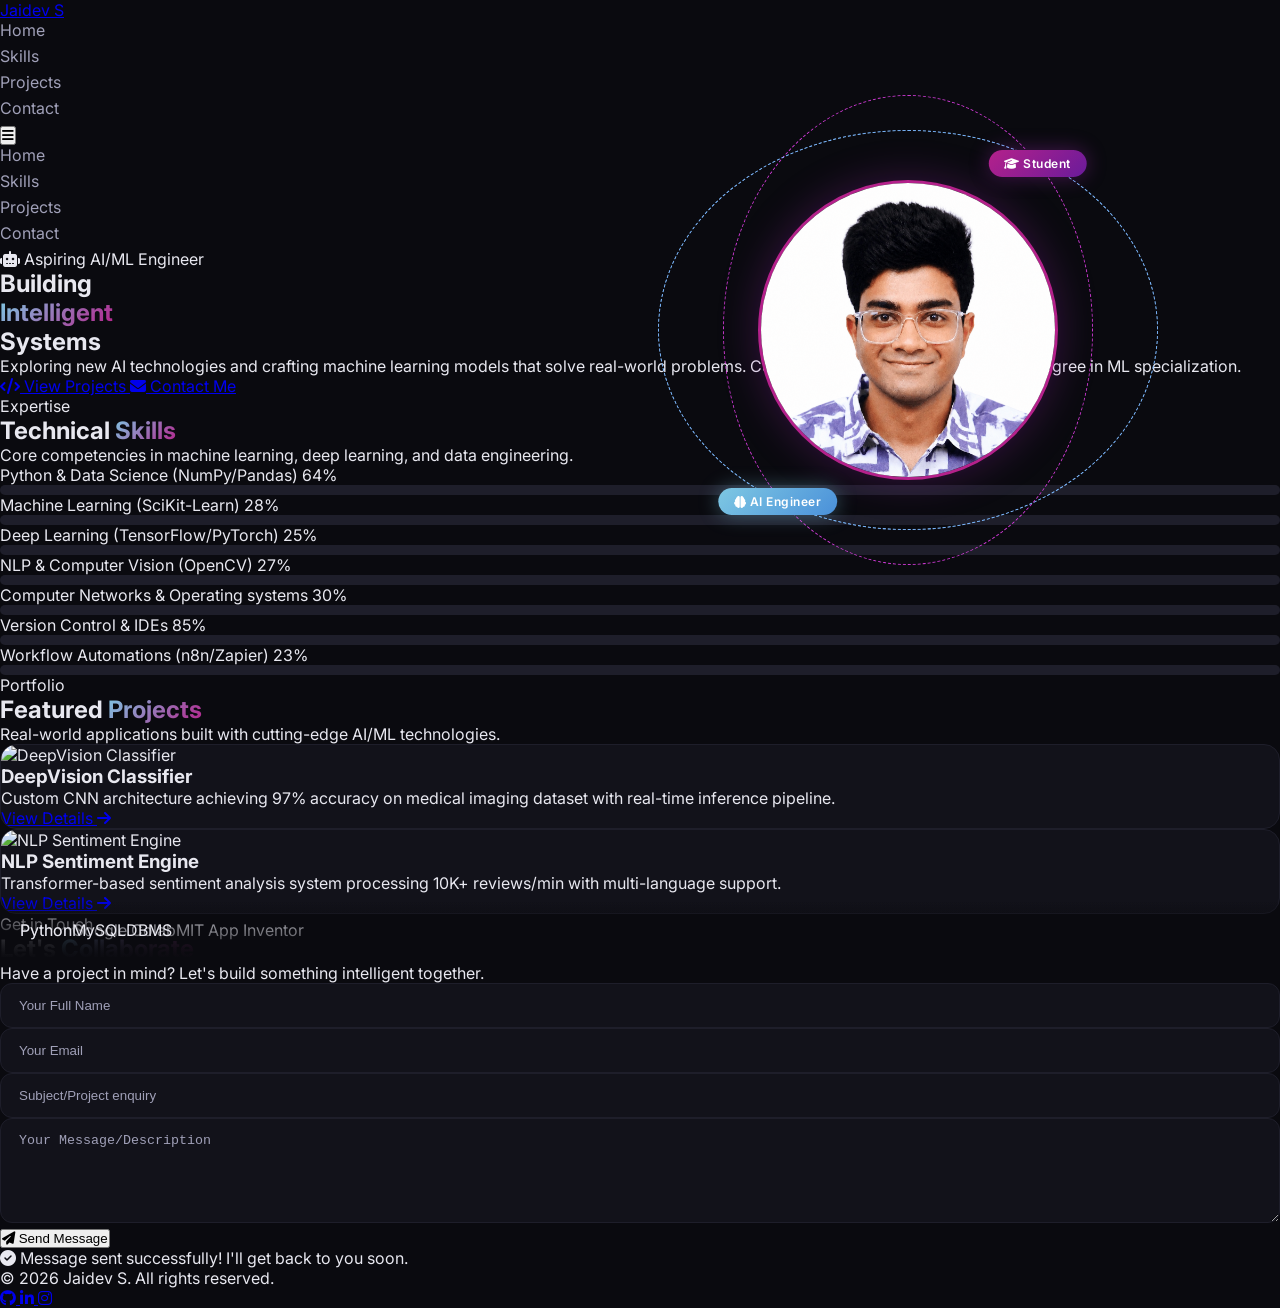
==== Portfolio/portfolio.html @ 852f42c3 "fix : projects added and alignment fixed" ====
<!DOCTYPE html>
<html lang="en">

<head>
    <base target="_self">
    <meta charset="UTF-8">
    <meta name="viewport" content="width=device-width, initial-scale=1.0">
    <title>Jaidev ~ S</title>
    <meta name="description"
        content="Professional portfolio of an AI/ML Engineer specializing in machine learning, deep learning, and data science.">
    <script src="https://cdn.tailwindcss.com"></script>
    <link href="https://fonts.googleapis.com/css2?family=Inter:wght@300;400;500;600;700;800;900&display=swap"
        rel="stylesheet">
    <link rel="stylesheet" href="https://cdnjs.cloudflare.com/ajax/libs/font-awesome/6.5.1/css/all.min.css">
    <link rel="stylesheet" href="portfolio.css">
</head>

<body>

    <!-- Sticky Navigation -->
    <header class="fixed top-0 left-0 right-0 z-50 bg-[#0a0a0f]/80 backdrop-blur-xl border-b border-[#1e1e2a]/50">
        <nav class="max-w-7xl mx-auto px-6 py-4 flex items-center justify-between">
            <a href="#" class="text-2xl font-bold tracking-tight">
                <span class="text-[#7ec8e3]">Jaidev</span>
                <span class="text-[#b39ddb]">S</span>
            </a>
            <ul id="nav-list" class="nav-bar hidden md:flex items-center gap-8"></ul>
            <button id="mobile-menu-btn" class="md:hidden text-2xl text-white hover:text-[#b39ddb] transition-colors"
                aria-label="Toggle menu">
                <i class="fas fa-bars"></i>
            </button>
        </nav>
        <!-- Mobile menu -->
        <div id="mobile-menu" class="hidden md:hidden bg-[#12121a] border-t border-[#1e1e2a] px-6 py-4">
            <ul id="mobile-nav-list" class="flex flex-col gap-4"></ul>
        </div>
    </header>

    <main>
        <!-- Hero Section -->
        <section id="home" class="min-h-screen relative flex items-center pt-24 pb-16 px-6 overflow-hidden">
            <div class="max-w-7xl mx-auto w-full flex flex-col lg:flex-row items-center gap-12">
                <div class="flex-1 z-10">
                    <div
                        class="inline-block px-4 py-2 rounded-full bg-[#1e1e2a] border border-[#7ec8e3]/20 text-[#7ec8e3] text-sm font-medium mb-6">
                        <i class="fas fa-robot mr-2"></i> Aspiring AI/ML Engineer
                    </div>
                    <h1 class="text-5xl md:text-7xl lg:text-8xl font-black leading-tight mb-6">
                        <span class="text-white">Building</span><br>
                        <span class="text-gradient">Intelligent</span><br>
                        <span class="text-white">Systems</span>
                    </h1>
                    <p class="text-lg md:text-xl text-[#a0a0b8] max-w-xl mb-8 leading-relaxed">
                        Exploring new AI technologies and crafting machine learning models that solve real-world problems.
                        Currently pursuing my undergraduate degree in ML specialization.
                    </p>
                    <div class="flex flex-wrap gap-4">
                        <a href="#projects"
                            class="px-8 py-4 bg-gradient-to-r from-[#9c27b0] to-[#7ec8e3] text-white font-semibold rounded-full transition-all duration-300 ease-out hover:scale-105 hover:shadow-2xl hover:shadow-[#9c27b0]/60 hover:-translate-y-1">
                            <i class="fas fa-code mr-2"></i> View Projects
                        </a>
                        <a href="#contact"
                            class="px-8 py-4 border border-[#1e1e2a] text-[#a0a0b8] font-semibold rounded-full transition-all duration-300 ease-out hover:border-[#b39ddb] hover:text-white hover:scale-105 hover:shadow-2xl hover:shadow-[#7ec8e3]/40 hover:-translate-y-1">
                            <i class="fas fa-envelope mr-2"></i> Contact Me
                        </a>
                    </div>
                </div>

                <!-- Profile Circle with animated orbits -->
                <div class="profile-container flex-shrink-0">
                    <div class="orbit-ring orbit-ring-3"></div>
                    <div class="orbit-ring orbit-ring-2"></div>
                    <div class="orbit-ring"></div>
                    <div class="orbit-badge orbit-badge-1"><i class="fas fa-graduation-cap mr-1"></i> Student</div>
                    <div class="orbit-badge orbit-badge-2"><i class="fas fa-brain mr-1"></i> AI Engineer</div>
                    <div class="profile-circle">
                        <img src="prof-img.png" alt="Profile photo of AI/ML Engineer"
                            loading="lazy">
                    </div>
                </div>
            </div>
            <!-- Background decoration -->
            <div class="absolute top-1/4 right-0 w-96 h-96 bg-[#9c27b0]/5 rounded-full blur-3xl"></div>
            <div class="absolute bottom-1/4 left-0 w-64 h-64 bg-[#7ec8e3]/5 rounded-full blur-3xl"></div>
        </section>

        <!-- Skills Section -->
        <section id="skills" class="py-24 px-6 bg-[#0d0d16]">
            <div class="max-w-7xl mx-auto">
                <div class="text-center mb-16">
                    <span class="text-[#b39ddb] text-sm font-semibold tracking-widest uppercase">Expertise</span>
                    <h2 class="text-4xl md:text-5xl font-bold mt-3">Technical <span class="text-gradient">Skills</span>
                    </h2>
                    <p class="text-[#a0a0b8] mt-4 max-w-lg mx-auto">Core competencies in machine learning, deep
                        learning, and data engineering.</p>
                </div>
                <div id="skills-grid" class="grid grid-cols-1 md:grid-cols-2 gap-8 max-w-4xl mx-auto"></div>
            </div>
        </section>

        <!-- Projects Section -->
        <section id="projects" class="py-24 px-6">
            <div class="max-w-7xl mx-auto">
                <div class="text-center mb-16">
                    <span class="text-[#f4a261] text-sm font-semibold tracking-widest uppercase">Portfolio</span>
                    <h2 class="text-4xl md:text-5xl font-bold mt-3">Featured <span class="text-gradient">Projects</span>
                    </h2>
                    <p class="text-[#a0a0b8] mt-4 max-w-lg mx-auto">Real-world applications built with cutting-edge
                        AI/ML technologies.</p>
                </div>
                <div id="projects-grid" class="flex flex-wrap justify-center gap-10"></div>
            </div>
        </section>

        <!-- Contact Section -->
        <section id="contact" class="py-24 px-6 bg-[#0d0d16]">
            <div class="max-w-4xl mx-auto">
                <div class="text-center mb-16">
                    <span class="text-[#7ec8e3] text-sm font-semibold tracking-widest uppercase">Get in Touch</span>
                    <h2 class="text-4xl md:text-5xl font-bold mt-3">Let's <span class="text-gradient">Collaborate</span>
                    </h2>
                    <p class="text-[#a0a0b8] mt-4 max-w-lg mx-auto">Have a project in mind? Let's build something
                        intelligent together.</p>
                </div>
                <form id="contact-form" class="space-y-6">
                    <div class="grid grid-cols-1 md:grid-cols-2 gap-6">
                        <input type="text" name="name" placeholder="Your Full Name" required class="form-input"
                            aria-label="Your Name">
                        <input type="email" name="email" placeholder="Your Email" required class="form-input"
                            aria-label="Your Email">
                    </div>
                    <input type="text" name="subject" placeholder="Subject/Project enquiry" class="form-input" aria-label="Subject">
                    <textarea name="message" rows="5" placeholder="Your Message/Description" required class="form-input resize-none"
                        aria-label="Your Message"></textarea>
                    <button type="submit"
                        class="w-full px-8 py-4 bg-gradient-to-r from-[#9c27b0] to-[#7ec8e3] text-white font-semibold rounded-full transition-all duration-300 ease-out hover:scale-105 hover:shadow-2xl hover:shadow-[#9c27b0]/60 hover:-translate-y-1">
                        <i class="fas fa-paper-plane"></i> Send Message
                    </button>
                </form>
                <div id="form-success"
                    class="hidden mt-6 p-4 bg-[#1e1e2a] border border-[#7ec8e3]/30 rounded-xl text-center text-[#7ec8e3]">
                    <i class="fas fa-check-circle mr-2"></i> Message sent successfully! I'll get back to you soon.
                </div>
            </div>
        </section>
    </main>

    <!-- Footer -->
    <footer class="py-12 px-6 border-t border-[#1e1e2a]">
        <div class="max-w-7xl mx-auto flex flex-col md:flex-row items-center justify-between gap-6">
            <div class="text-[#a0a0b8] text-sm">
                &copy; 2026 Jaidev S. All rights reserved.
            </div>
            <div id="footer-social" class="flex gap-6"></div>
        </div>
    </footer>

    <script src="portfolio.js"></script>
</body>

</html>
---- Portfolio/portfolio.css ----
:root {
        --accent-blue: #7ec8e3;
        --accent-orange: #f4a261;
        --accent-lavender: #b39ddb;
        --accent-purple: #b4218b;
        --dark-bg: #0a0a0f;
        --dark-card: #12121a;
        --dark-border: #1e1e2a;
        --text-primary: #e8e8f0;
        --text-secondary: #a0a0b8;
    }

    * {
        margin: 0;
        padding: 0;
        box-sizing: border-box;
    }

    body {
        font-family: 'Inter', sans-serif;
        background: var(--dark-bg);
        color: var(--text-primary);
        overflow-x: hidden;
    }

    ::-webkit-scrollbar {
        width: 8px;
    }

    ::-webkit-scrollbar-track {
        background: var(--dark-bg);
    }

    ::-webkit-scrollbar-thumb {
        background: var(--dark-border);
        border-radius: 4px;
    }

    ::-webkit-scrollbar-thumb:hover {
        background: var(--accent-purple);
    }

    /* Profile circle container */
    .profile-container {
        position: absolute;
        top: 80px;
        right: 8%;
        width: 320px;
        height: 320px;
        z-index: 10;
    }

    .profile-circle {
        width: 300px;
        height: 300px;
        border-radius: 50%;
        overflow: hidden;
        border: 3px solid var(--accent-purple);
        box-shadow: 0 0 40px rgba(156, 39, 176, 0.3);
        position: absolute;
        top: 250px;
        left: 50px;
        transform: translate(-50%, -50%);
        z-index: 2;
    }

    .profile-circle img {
        width: 100%;
        height: 100%;
        object-fit: cover;
        object-position: center top;
    }

    .orbit-ring {
        position: absolute;
        top: 250px;
        left: 50px;
        transform: translate(-50%, -50%);
        width: 500px;
        height: 400px;
        border-radius: 50%;
        border: 1.5px dashed rgba(125, 186, 255, 0.8);
        animation: spin 20s linear infinite;
        z-index: 1;
    }

    .orbit-ring-2 {
        width: 370px;
        height: 470px;
        border-color: rgba(249, 68, 255, 0.8);
        animation-duration: 25s;
        animation-direction: reverse;
    }

    /*.orbit-ring-3 {
            width: 400px;
            height: 300px;
            border-color: rgba(255, 200, 0, 0.7);
            animation-duration: 30s;
        }*/

    @keyframes spin {
        0% {
            transform: translate(-50%, -50%) rotate(0deg);
        }

        100% {
            transform: translate(-50%, -50%) rotate(360deg);
        }
    }

    .orbit-badge {
        position: absolute;
        padding: 6px 16px;
        border-radius: 20px;
        font-size: 12px;
        font-weight: 600;
        letter-spacing: 0.5px;
        white-space: nowrap;
        z-index: 3;
        animation: pulse-glow 3s ease-in-out infinite;
    }

    .orbit-badge-1 {
        top: 70px;
        left: 180px;
        transform: translateX(-50%);
        background: linear-gradient(135deg, var(--accent-purple), #6a1b9a);
        color: #fff;
        box-shadow: 0 0 20px rgba(156, 39, 176, 0.4);
    }

    .orbit-badge-2 {
        bottom: -115px;
        left: -80px;
        transform: translateX(-50%);
        background: linear-gradient(135deg, var(--accent-blue), #4a90d9);
        color: #fff;
        box-shadow: 0 0 20px rgba(126, 200, 227, 0.4);
    }

    @keyframes pulse-glow {

        0%,
        100% {
            opacity: 1;
            transform: translateX(-50%) scale(1);
        }

        50% {
            opacity: 0.85;
            transform: translateX(-50%) scale(1.05);
        }
    }

    /* Progress bars */
    .progress-bar-bg {
        background: var(--dark-border);
        border-radius: 10px;
        height: 10px;
        overflow: hidden;
    }

    .progress-bar-fill {
        height: 100%;
        border-radius: 10px;
        transition: width 1.5s ease;
        width: 0;
    }

    /* Project cards */
    .project-card {
        background: var(--dark-card);
        border: 1px solid var(--dark-border);
        border-radius: 16px;
        overflow: hidden;
        transition: all 0.4s cubic-bezier(0.25, 0.46, 0.45, 0.94);
        cursor: pointer;
    }

    .project-card:hover {
        transform: translateY(-8px);
        border-color: var(--accent-purple);
        box-shadow: 0 20px 60px rgba(156, 39, 176, 0.15);
    }

    .project-card img {
        transition: transform 0.6s ease;
    }

    .project-card:hover img {
        transform: scale(1.05);
    }

    .project-overlay {
        position: absolute;
        bottom: 0;
        left: 0;
        right: 0;
        background: linear-gradient(transparent, rgba(10, 10, 15, 0.95));
        padding: 20px;
        transform: translateY(100%);
        transition: transform 0.4s ease;
    }

    .project-card:hover .project-overlay {
        transform: translateY(0);
    }

    /* Form */
    .form-input {
        background: var(--dark-card);
        border: 1px solid var(--dark-border);
        border-radius: 12px;
        padding: 14px 18px;
        color: var(--text-primary);
        width: 100%;
        transition: border-color 0.3s;
        outline: none;
    }

    .form-input:focus {
        border-color: var(--accent-purple);
        box-shadow: 0 0 0 3px rgba(156, 39, 176, 0.15);
    }

    .form-input::placeholder {
        color: var(--text-secondary);
    }

    /* Glow effects */
    .glow-blue {
        box-shadow: 0 0 30px rgba(126, 200, 227, 0.1);
    }

    .glow-purple {
        box-shadow: 0 0 30px rgba(156, 39, 176, 0.1);
    }

    .text-gradient {
        background: linear-gradient(135deg, var(--accent-blue), var(--accent-purple));
        -webkit-background-clip: text;
        -webkit-text-fill-color: transparent;
        background-clip: text;
    }

    /* Responsive */
    @media (max-width: 1024px) {
        .profile-container {
            position: relative;
            top: auto;
            right: auto;
            margin: 0 auto 40px;
            width: 280px;
            height: 280px;
        }

        .profile-circle {
            width: 180px;
            height: 180px;
        }

        .orbit-ring {
            width: 280px;
            height: 280px;
        }

        .orbit-ring-2 {
            width: 240px;
            height: 240px;
        }

        .orbit-ring-3 {
            width: 320px;
            height: 320px;
        }
    }

    @media (max-width: 640px) {
        .profile-container {
            width: 240px;
            height: 240px;
        }

        .profile-circle {
            width: 150px;
            height: 150px;
        }

        .orbit-ring {
            width: 240px;
            height: 240px;
        }

        .orbit-ring-2 {
            width: 200px;
            height: 200px;
        }

        .orbit-ring-3 {
            width: 280px;
            height: 280px;
        }

        .orbit-badge {
            font-size: 10px;
            padding: 4px 12px;
        }
    }

    /* nav-bar */
    .nav-link {
        position: relative;
        display: inline-block;
        color: #a0a0b8;
        text-decoration: none;
        padding-bottom: 6px;
        transition: color 0.3s ease;
    }

    .nav-link:hover {
        color: #ffffff;
    }

    .nav-link::after {
        content: "";
        position: absolute;
        left: 0;
        bottom: 0;

        width: 0;
        height: 2px;

        border-radius: 999px;

        background: linear-gradient(90deg,
                #b4218b,
                #7ec8e3);

        transition: width 0.35s ease;
    }

    .nav-link:hover::after {
        width: 100%;
    }
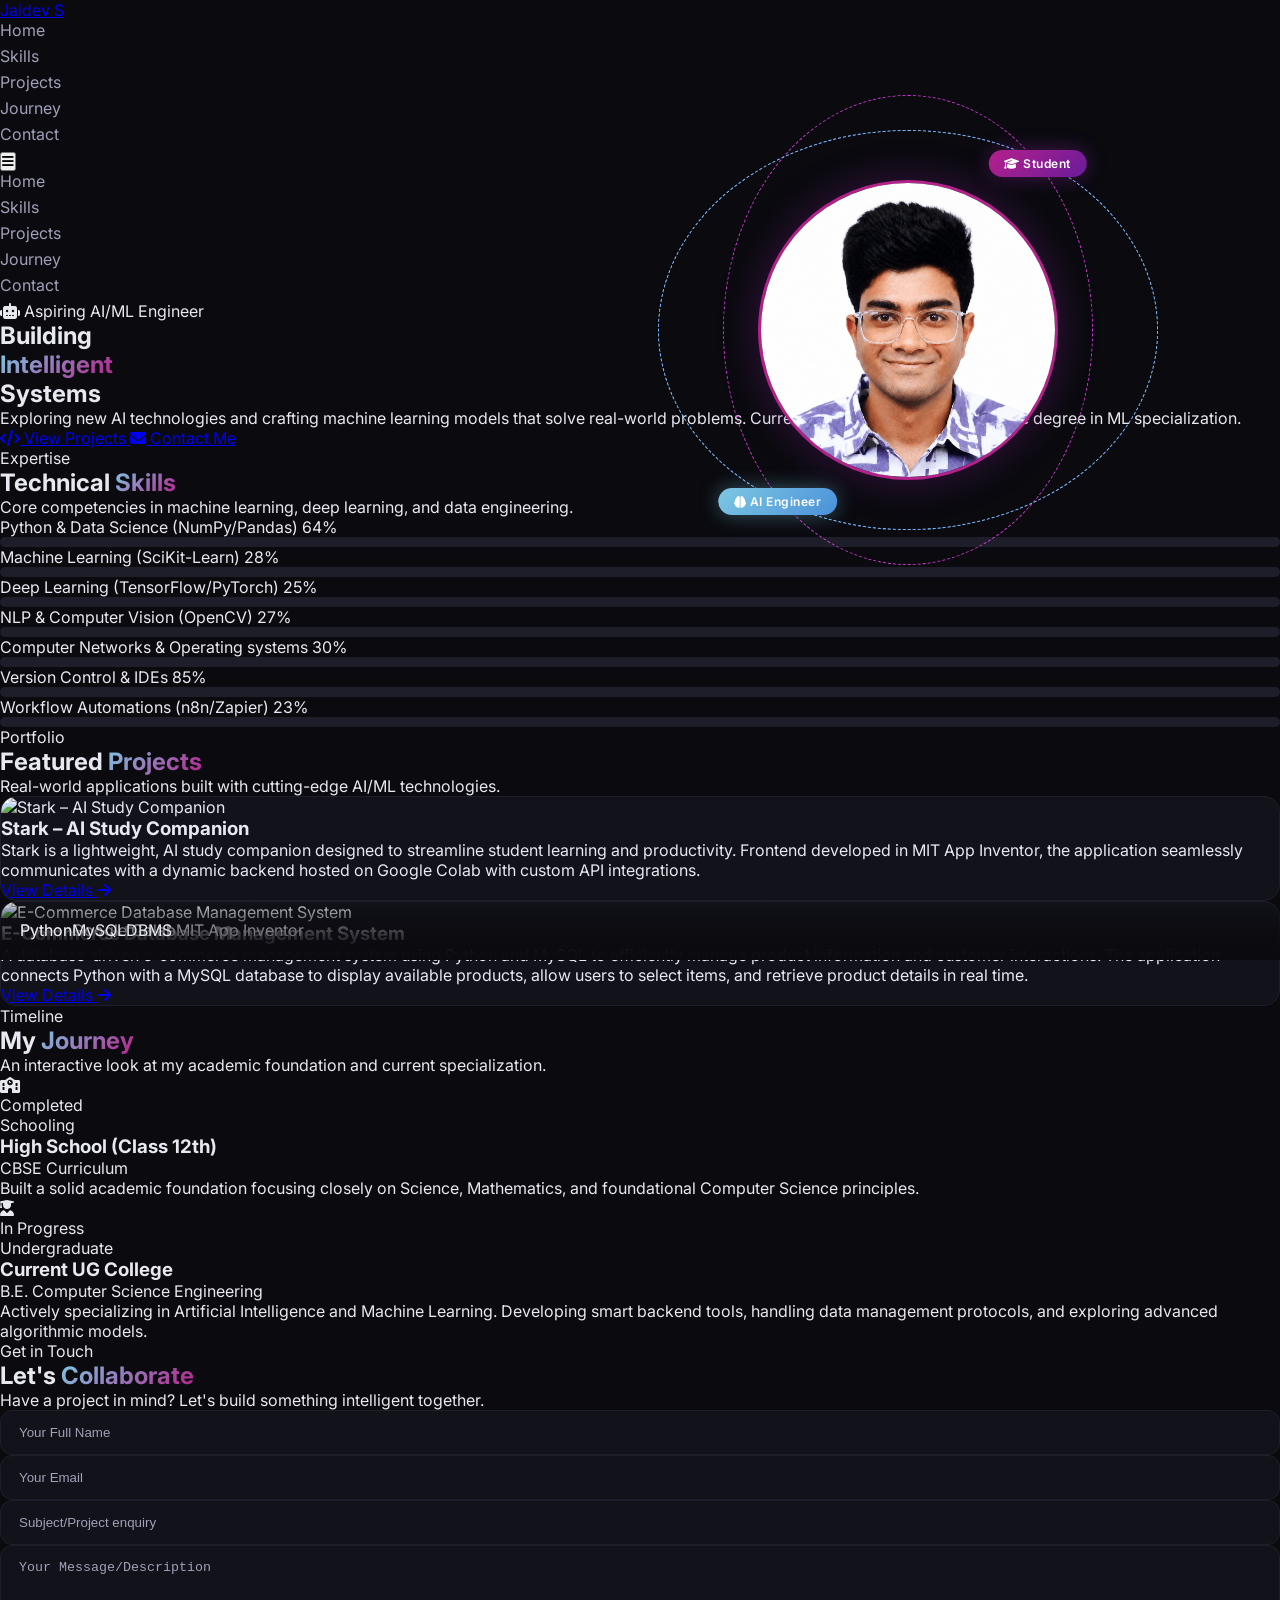
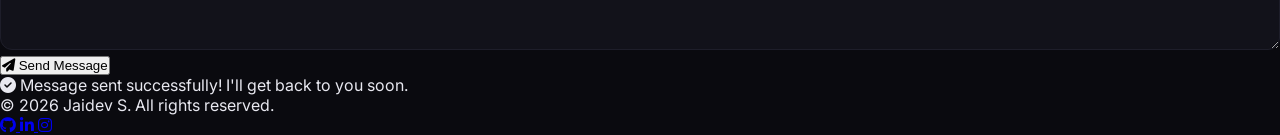
==== commit 0d361fbf: "feat : journey section added" ====
--- a/Portfolio/portfolio.html
+++ b/Portfolio/portfolio.html
@@ -51,7 +51,8 @@
                         <span class="text-white">Systems</span>
                     </h1>
                     <p class="text-lg md:text-xl text-[#a0a0b8] max-w-xl mb-8 leading-relaxed">
-                        Exploring new AI technologies and crafting machine learning models that solve real-world problems.
+                        Exploring new AI technologies and crafting machine learning models that solve real-world
+                        problems.
                         Currently pursuing my undergraduate degree in ML specialization.
                     </p>
                     <div class="flex flex-wrap gap-4">
@@ -74,8 +75,7 @@
                     <div class="orbit-badge orbit-badge-1"><i class="fas fa-graduation-cap mr-1"></i> Student</div>
                     <div class="orbit-badge orbit-badge-2"><i class="fas fa-brain mr-1"></i> AI Engineer</div>
                     <div class="profile-circle">
-                        <img src="prof-img.png" alt="Profile photo of AI/ML Engineer"
-                            loading="lazy">
+                        <img src="prof-img.png" alt="Profile photo of AI/ML Engineer" loading="lazy">
                     </div>
                 </div>
             </div>
@@ -112,6 +112,23 @@
             </div>
         </section>
 
+        <!-- Journey Section -->
+        <section id="journey" class="py-24 px-6 bg-[#0a0a0f]">
+            <div class="max-w-7xl mx-auto">
+                <div class="text-center mb-16">
+                    <span class="text-[#b39ddb] text-sm font-semibold tracking-widest uppercase">Timeline</span>
+                    <h2 class="text-4xl md:text-5xl font-bold mt-3">My <span class="text-gradient">Journey</span></h2>
+                    <p class="text-[#a0a0b8] mt-4 max-w-lg mx-auto">An interactive look at my academic foundation and
+                        current specialization.</p>
+                </div>
+
+                <!-- Interactive Tabs for Education -->
+                <div id="journey-grid" class="grid grid-cols-1 md:grid-cols-2 gap-8 max-w-5xl mx-auto">
+                    <!-- Dynamic Content Will Be Inserted Here via JavaScript -->
+                </div>
+            </div>
+        </section>
+
         <!-- Contact Section -->
         <section id="contact" class="py-24 px-6 bg-[#0d0d16]">
             <div class="max-w-4xl mx-auto">
@@ -129,9 +146,10 @@
                         <input type="email" name="email" placeholder="Your Email" required class="form-input"
                             aria-label="Your Email">
                     </div>
-                    <input type="text" name="subject" placeholder="Subject/Project enquiry" class="form-input" aria-label="Subject">
-                    <textarea name="message" rows="5" placeholder="Your Message/Description" required class="form-input resize-none"
-                        aria-label="Your Message"></textarea>
+                    <input type="text" name="subject" placeholder="Subject/Project enquiry" class="form-input"
+                        aria-label="Subject">
+                    <textarea name="message" rows="5" placeholder="Your Message/Description" required
+                        class="form-input resize-none" aria-label="Your Message"></textarea>
                     <button type="submit"
                         class="w-full px-8 py-4 bg-gradient-to-r from-[#9c27b0] to-[#7ec8e3] text-white font-semibold rounded-full transition-all duration-300 ease-out hover:scale-105 hover:shadow-2xl hover:shadow-[#9c27b0]/60 hover:-translate-y-1">
                         <i class="fas fa-paper-plane"></i> Send Message
--- a/Portfolio/portfolio.css
+++ b/Portfolio/portfolio.css
@@ -250,61 +250,87 @@
             position: relative;
             top: auto;
             right: auto;
-            margin: 0 auto 40px;
-            width: 280px;
-            height: 280px;
-        }
-
-        .profile-circle {
-            width: 180px;
-            height: 180px;
-        }
-
-        .orbit-ring {
-            width: 280px;
-            height: 280px;
-        }
-
-        .orbit-ring-2 {
-            width: 240px;
-            height: 240px;
-        }
-
-        .orbit-ring-3 {
+            margin: 40px auto 0;
             width: 320px;
             height: 320px;
         }
+
+        .profile-circle,
+        .orbit-ring {
+            top: 50% !important;
+            left: 50% !important;
+        }
+
+        .profile-circle {
+            width: 200px;
+            height: 200px;
+        }
+
+        .orbit-ring {
+            width: 320px;
+            height: 260px;
+        }
+
+        .orbit-ring-2 {
+            width: 250px;
+            height: 310px;
+        }
+
+        /* Pulling badges inward for tablets */
+        .orbit-badge-1 {
+            top: 40px;
+            left: 70%;
+        }
+
+        .orbit-badge-2 {
+            bottom: 20px;
+            left: 25%;
+        }
     }
 
     @media (max-width: 640px) {
         .profile-container {
-            width: 240px;
-            height: 240px;
+            width: 260px;
+            height: 260px;
+            margin-top: 40px;
+            margin-bottom: 40px;
+        }
+
+        .profile-circle,
+        .orbit-ring {
+            top: 50% !important;
+            left: 50% !important;
         }
 
         .profile-circle {
-            width: 150px;
-            height: 150px;
+            width: 160px;
+            height: 160px;
         }
 
         .orbit-ring {
-            width: 240px;
-            height: 240px;
+            width: 250px;
+            height: 210px;
         }
 
         .orbit-ring-2 {
             width: 200px;
-            height: 200px;
-        }
-
-        .orbit-ring-3 {
-            width: 280px;
-            height: 280px;
-        }
-
-        .orbit-badge {
-            font-size: 10px;
-            padding: 4px 12px;
+            height: 250px;
+        }
+
+        /* 🌟 Fixed Badge Positions for Mobile Screens 🌟 */
+        .orbit-badge-1 {
+            top: 25px;
+            left: 75%;
+            /* Positions 'Student' nicely on the top right quadrant */
+            transform: translate(-50%, 0) scale(0.9);
+        }
+
+        .orbit-badge-2 {
+            bottom: 25px;
+            /* Brings 'AI Engineer' up from the deep bottom offset */
+            left: 20%;
+            /* Positions it on the bottom left quadrant */
+            transform: translate(-50%, 0) scale(0.9);
         }
     }
 
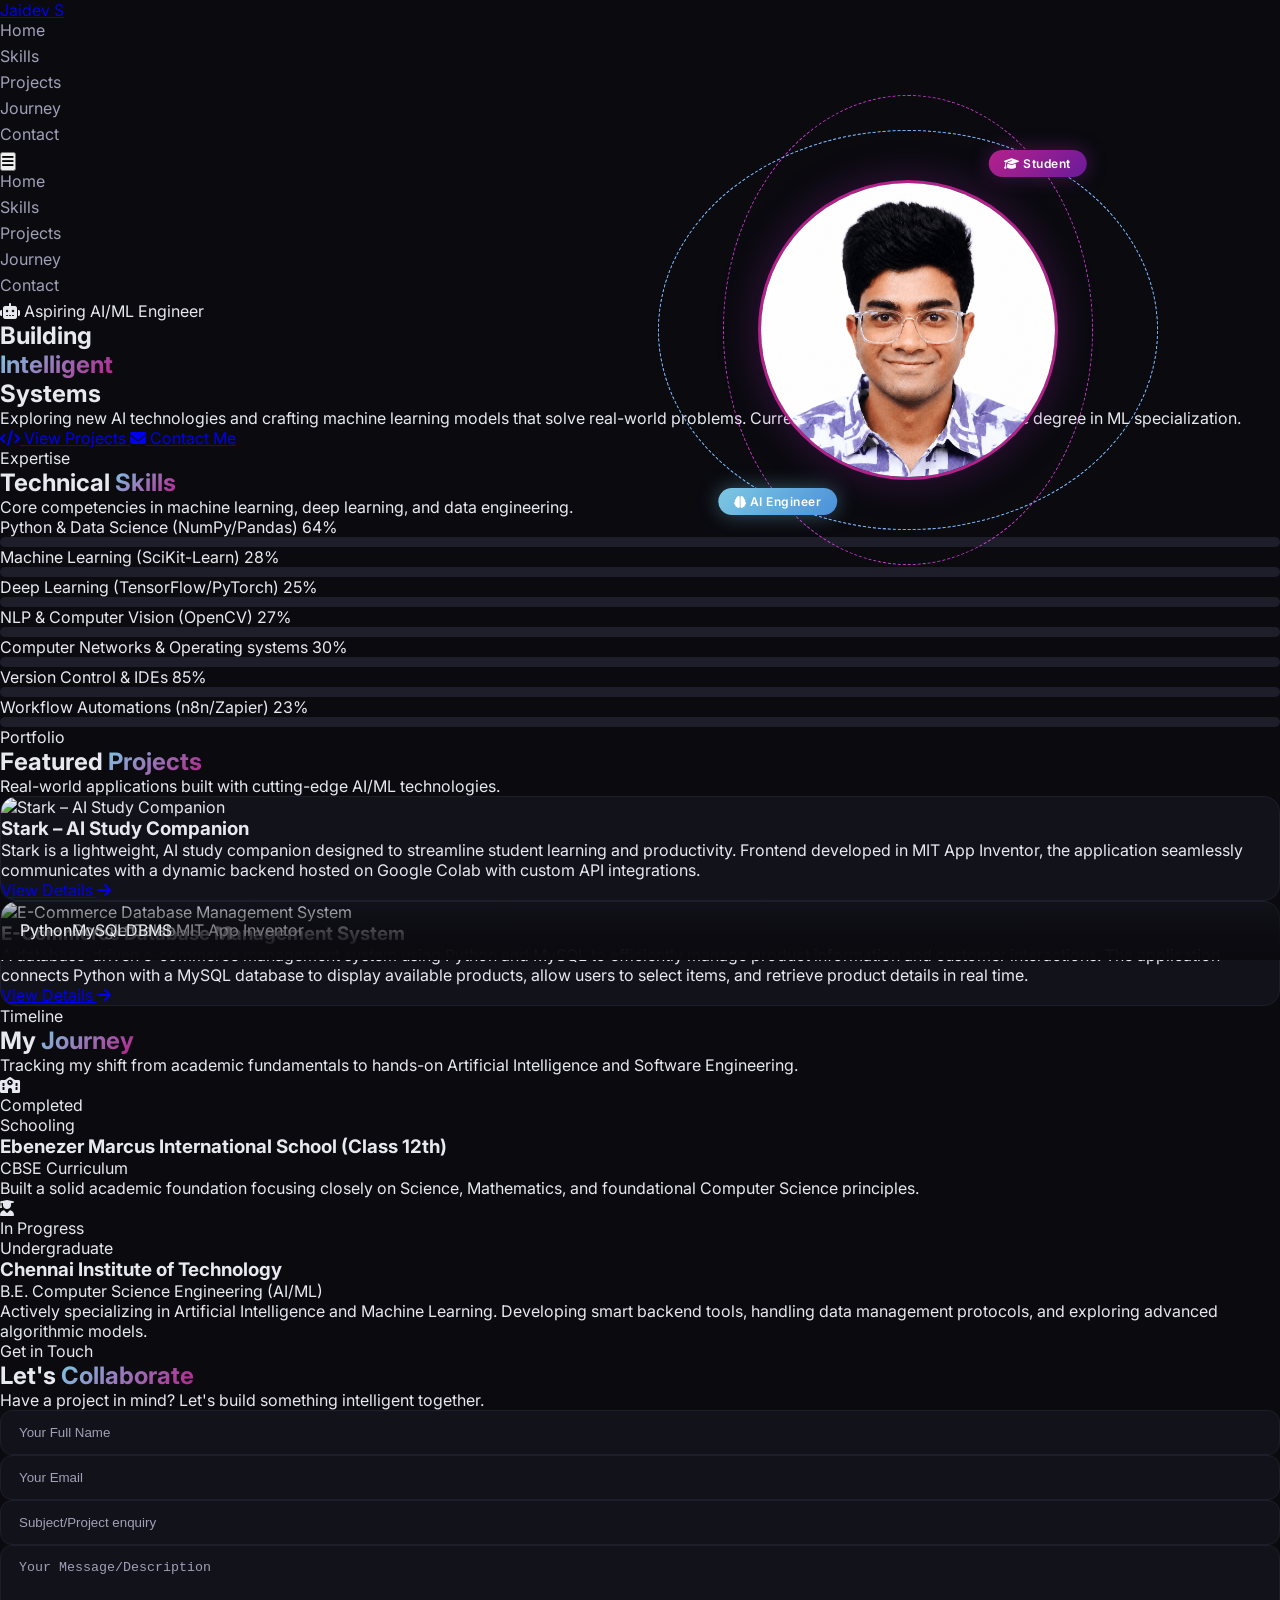
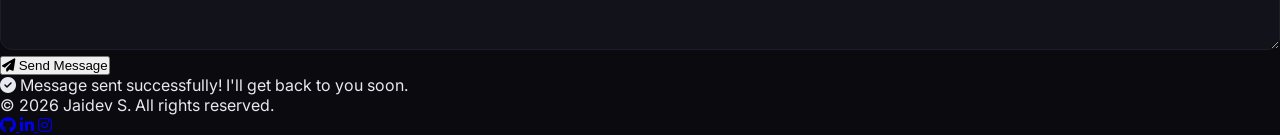
==== commit 0f3f1f47: "fix : undergraduate education added" ====
--- a/Portfolio/portfolio.html
+++ b/Portfolio/portfolio.html
@@ -118,13 +118,9 @@
                 <div class="text-center mb-16">
                     <span class="text-[#b39ddb] text-sm font-semibold tracking-widest uppercase">Timeline</span>
                     <h2 class="text-4xl md:text-5xl font-bold mt-3">My <span class="text-gradient">Journey</span></h2>
-                    <p class="text-[#a0a0b8] mt-4 max-w-lg mx-auto">An interactive look at my academic foundation and
-                        current specialization.</p>
+                    <p class="text-[#a0a0b8] mt-4 max-w-lg mx-auto">Tracking my shift from academic fundamentals to hands-on Artificial Intelligence and Software Engineering.</p>
                 </div>
-
-                <!-- Interactive Tabs for Education -->
-                <div id="journey-grid" class="grid grid-cols-1 md:grid-cols-2 gap-8 max-w-5xl mx-auto">
-                    <!-- Dynamic Content Will Be Inserted Here via JavaScript -->
+                <div id="journey-grid" class="grid grid-cols-1 md:grid-cols-2 gap-8 max-w-5xl mx-auto"></div>
                 </div>
             </div>
         </section>
--- a/Portfolio/portfolio.css
+++ b/Portfolio/portfolio.css
@@ -317,18 +317,18 @@
             height: 250px;
         }
 
-        /* 🌟 Fixed Badge Positions for Mobile Screens 🌟 */
+        /* Fixed Badge Positions for Mobile Screens */
         .orbit-badge-1 {
-            top: 25px;
-            left: 75%;
+            top: 15px;
+            left: 80%;
             /* Positions 'Student' nicely on the top right quadrant */
             transform: translate(-50%, 0) scale(0.9);
         }
 
         .orbit-badge-2 {
-            bottom: 25px;
+            bottom: 20px;
             /* Brings 'AI Engineer' up from the deep bottom offset */
-            left: 20%;
+            left: 15%;
             /* Positions it on the bottom left quadrant */
             transform: translate(-50%, 0) scale(0.9);
         }
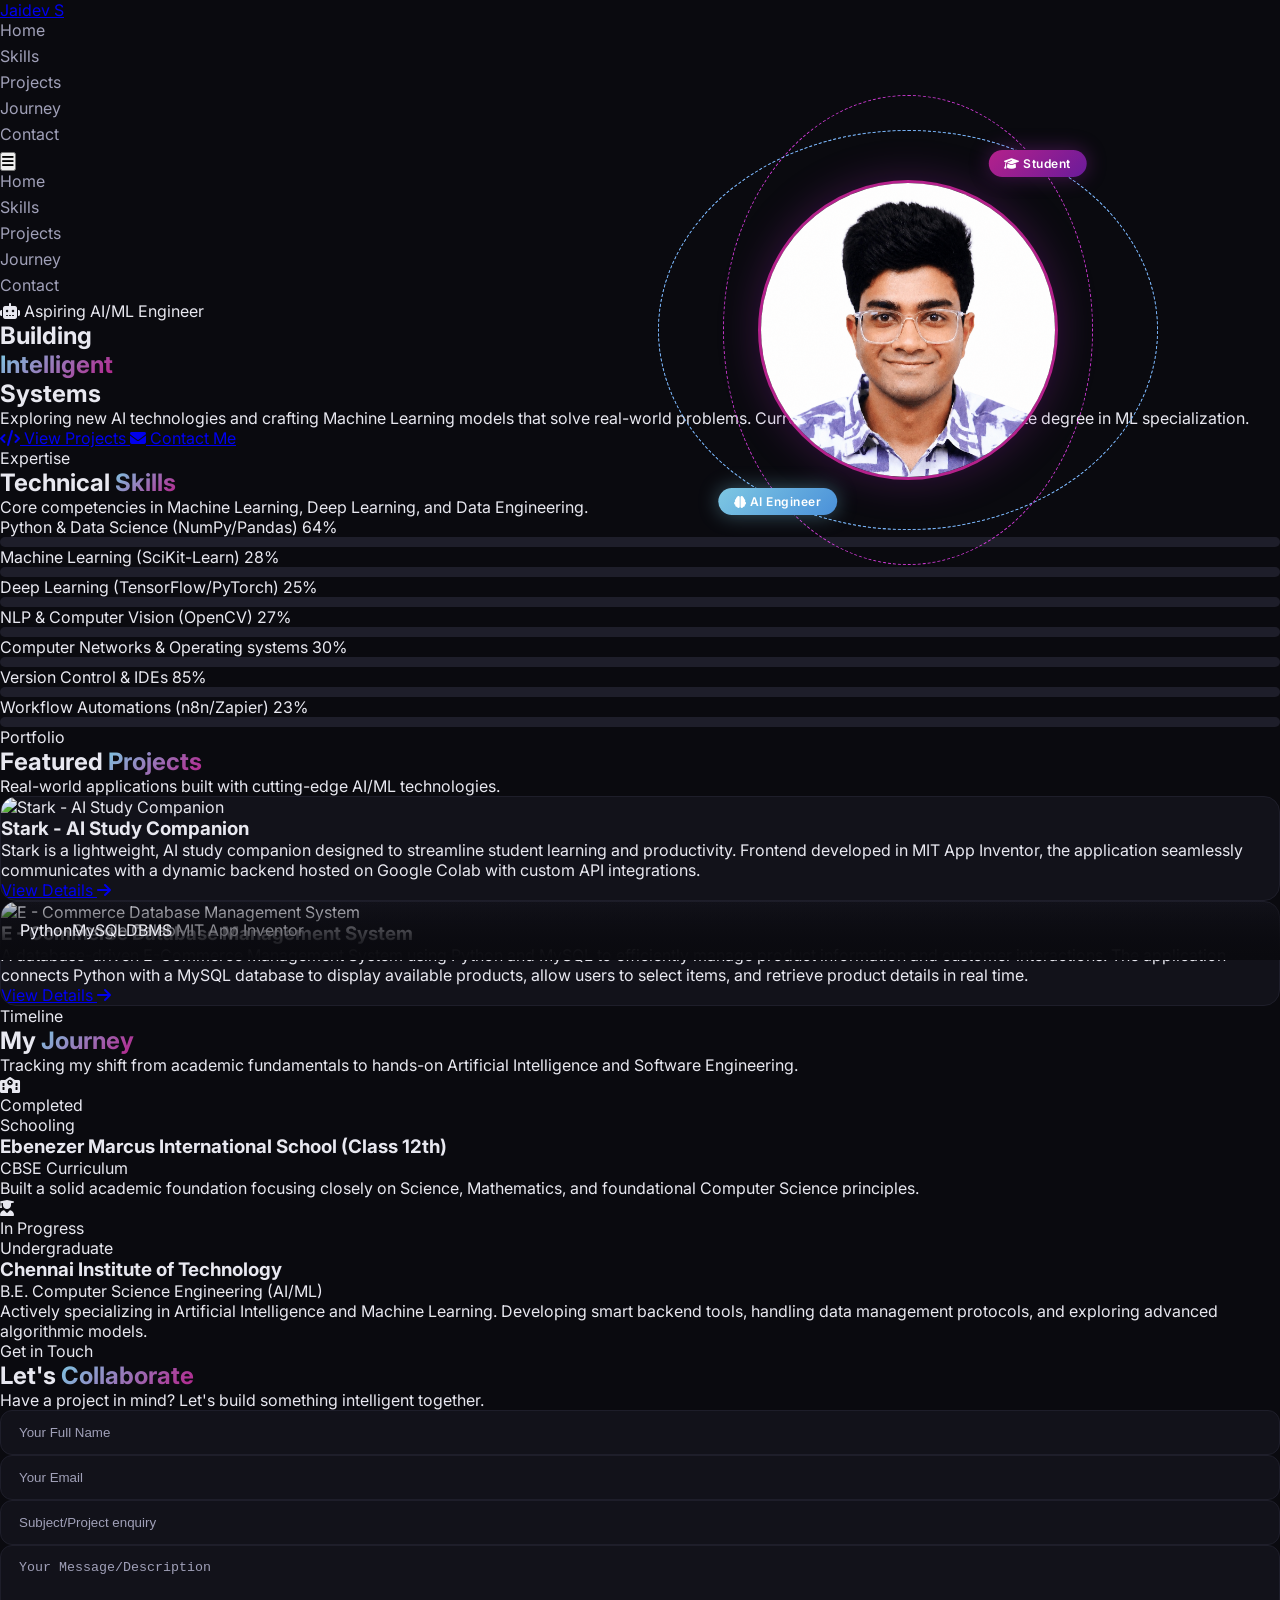
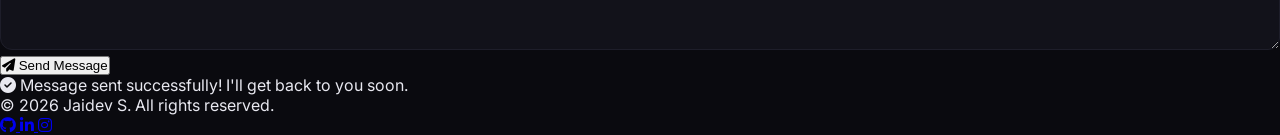
==== commit 3a2e2917: "fix : grammatical errors fixed" ====
--- a/Portfolio/portfolio.html
+++ b/Portfolio/portfolio.html
@@ -51,9 +51,9 @@
                         <span class="text-white">Systems</span>
                     </h1>
                     <p class="text-lg md:text-xl text-[#a0a0b8] max-w-xl mb-8 leading-relaxed">
-                        Exploring new AI technologies and crafting machine learning models that solve real-world
+                        Exploring new AI technologies and crafting Machine Learning models that solve real-world
                         problems.
-                        Currently pursuing my undergraduate degree in ML specialization.
+                        Currently pursuing my Undergraduate degree in ML specialization.
                     </p>
                     <div class="flex flex-wrap gap-4">
                         <a href="#projects"
@@ -91,8 +91,8 @@
                     <span class="text-[#b39ddb] text-sm font-semibold tracking-widest uppercase">Expertise</span>
                     <h2 class="text-4xl md:text-5xl font-bold mt-3">Technical <span class="text-gradient">Skills</span>
                     </h2>
-                    <p class="text-[#a0a0b8] mt-4 max-w-lg mx-auto">Core competencies in machine learning, deep
-                        learning, and data engineering.</p>
+                    <p class="text-[#a0a0b8] mt-4 max-w-lg mx-auto">Core competencies in Machine Learning, Deep
+                        Learning, and Data Engineering.</p>
                 </div>
                 <div id="skills-grid" class="grid grid-cols-1 md:grid-cols-2 gap-8 max-w-4xl mx-auto"></div>
             </div>
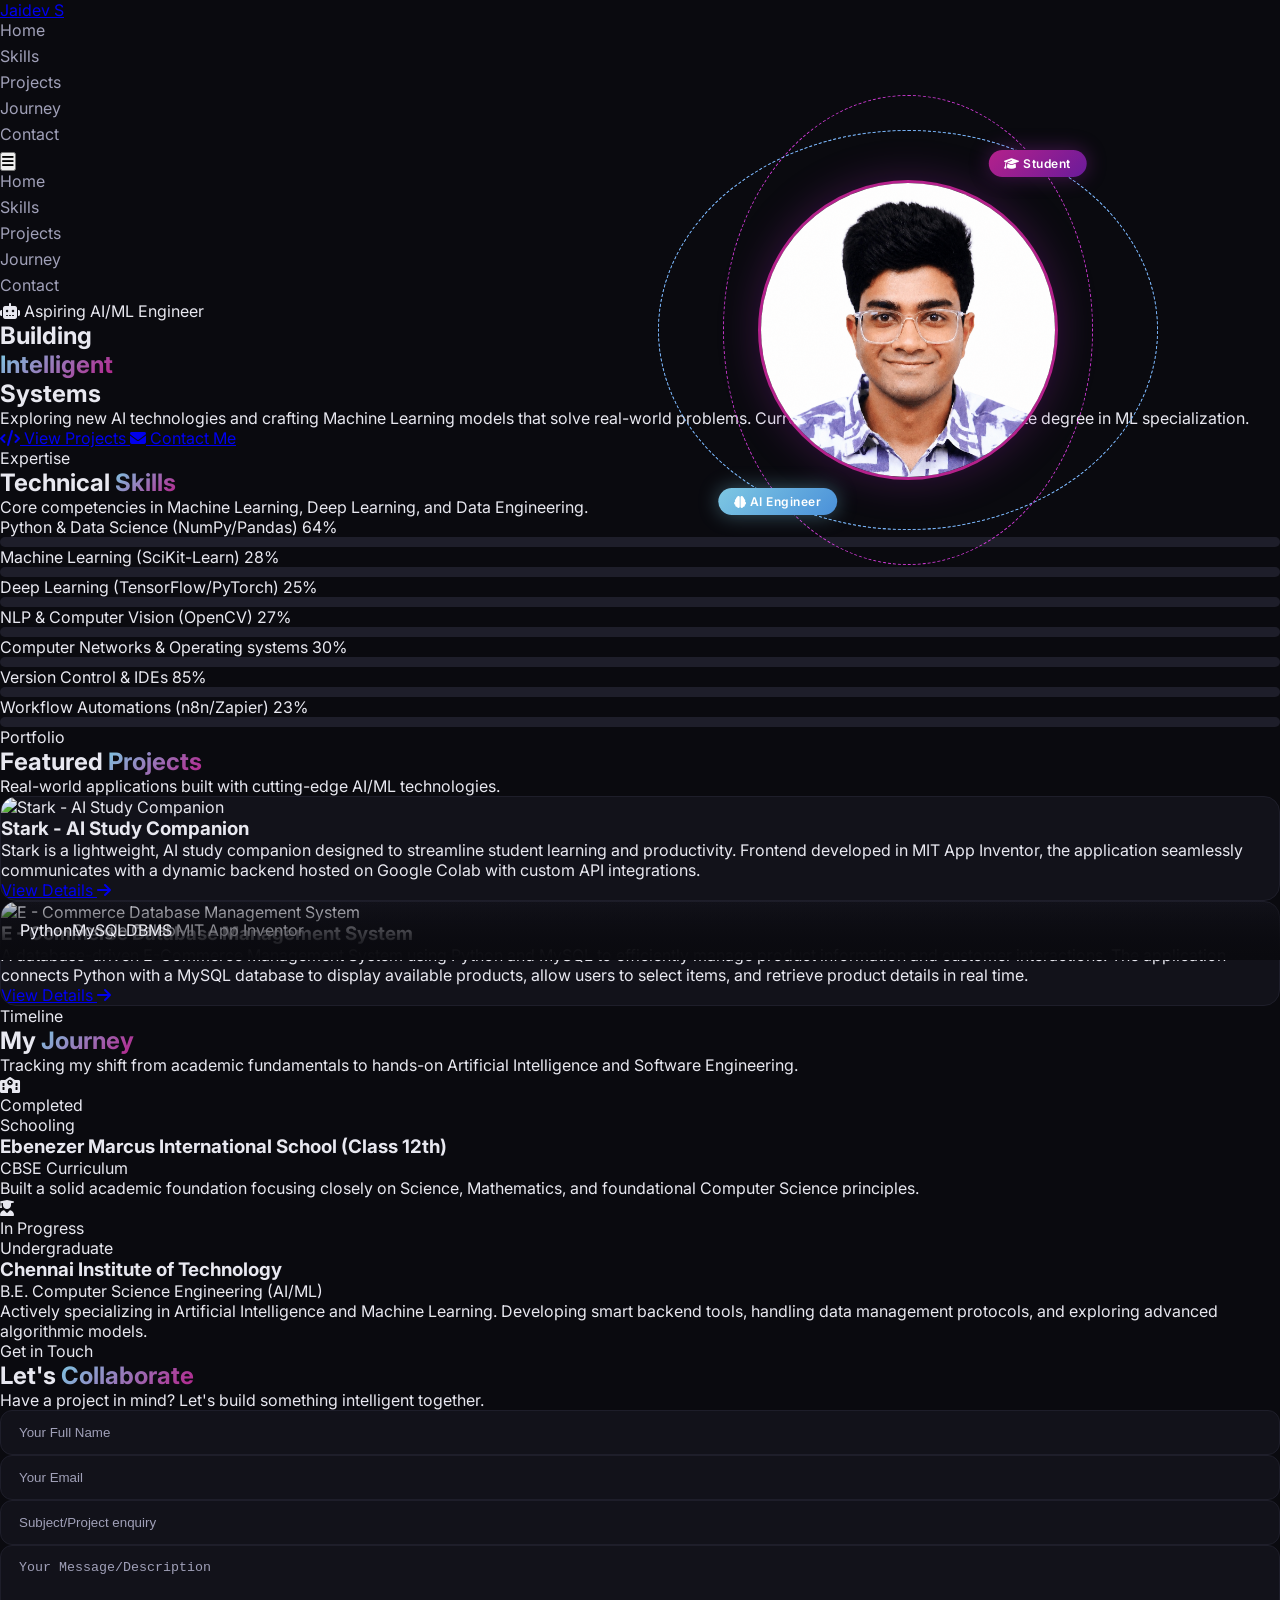
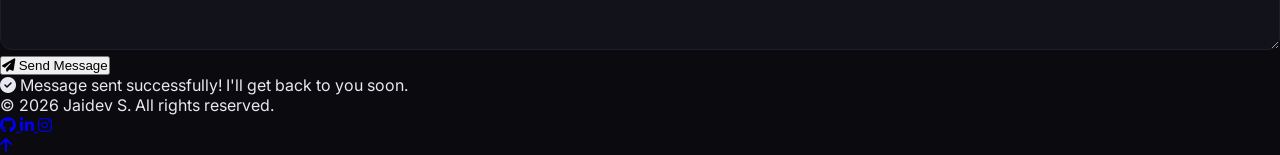
==== commit 2bdc07b1: "fix : alignment fixed" ====
--- a/Portfolio/portfolio.html
+++ b/Portfolio/portfolio.html
@@ -16,7 +16,7 @@
 </head>
 
 <body>
-
+    <!---------------------------------------------------------------------------------------------------------------------------------------------------->
     <!-- Sticky Navigation -->
     <header class="fixed top-0 left-0 right-0 z-50 bg-[#0a0a0f]/80 backdrop-blur-xl border-b border-[#1e1e2a]/50">
         <nav class="max-w-7xl mx-auto px-6 py-4 flex items-center justify-between">
@@ -36,6 +36,8 @@
         </div>
     </header>
 
+    <!---------------------------------------------------------------------------------------------------------------------------------------------------->
+
     <main>
         <!-- Hero Section -->
         <section id="home" class="min-h-screen relative flex items-center pt-24 pb-16 px-6 overflow-hidden">
@@ -55,34 +57,46 @@
                         problems.
                         Currently pursuing my Undergraduate degree in ML specialization.
                     </p>
-                    <div class="flex flex-wrap gap-4">
-                        <a href="#projects"
-                            class="px-8 py-4 bg-gradient-to-r from-[#9c27b0] to-[#7ec8e3] text-white font-semibold rounded-full transition-all duration-300 ease-out hover:scale-105 hover:shadow-2xl hover:shadow-[#9c27b0]/60 hover:-translate-y-1">
-                            <i class="fas fa-code mr-2"></i> View Projects
-                        </a>
-                        <a href="#contact"
-                            class="px-8 py-4 border border-[#1e1e2a] text-[#a0a0b8] font-semibold rounded-full transition-all duration-300 ease-out hover:border-[#b39ddb] hover:text-white hover:scale-105 hover:shadow-2xl hover:shadow-[#7ec8e3]/40 hover:-translate-y-1">
-                            <i class="fas fa-envelope mr-2"></i> Contact Me
-                        </a>
-                    </div>
-                </div>
-
-                <!-- Profile Circle with animated orbits -->
-                <div class="profile-container flex-shrink-0">
-                    <div class="orbit-ring orbit-ring-3"></div>
-                    <div class="orbit-ring orbit-ring-2"></div>
-                    <div class="orbit-ring"></div>
-                    <div class="orbit-badge orbit-badge-1"><i class="fas fa-graduation-cap mr-1"></i> Student</div>
-                    <div class="orbit-badge orbit-badge-2"><i class="fas fa-brain mr-1"></i> AI Engineer</div>
-                    <div class="profile-circle">
-                        <img src="prof-img.png" alt="Profile photo of AI/ML Engineer" loading="lazy">
-                    </div>
-                </div>
-            </div>
-            <!-- Background decoration -->
-            <div class="absolute top-1/4 right-0 w-96 h-96 bg-[#9c27b0]/5 rounded-full blur-3xl"></div>
-            <div class="absolute bottom-1/4 left-0 w-64 h-64 bg-[#7ec8e3]/5 rounded-full blur-3xl"></div>
-        </section>
+                    <div class="hero-buttons flex flex-wrap gap-4">
+                        <div class="hero-buttons">
+                            <!-- View Projects -->
+                            <a id="projects-link" href="#projects"
+                                class="hero-btn bg-gradient-to-r from-[#9c27b0] to-[#7ec8e3] text-white font-semibold rounded-full transition-all duration-300 ease-out hover:scale-105 hover:shadow-2xl hover:shadow-[#9c27b0]/60 hover:-translate-y-1">
+                                <i class="fas fa-code mr-2"></i>
+                                View Projects
+                            </a>
+
+                            <!-- Contact -->
+                            <a id="contact-link" href="#contact"
+                                class="hero-btn relative rounded-full p-[1.5px] bg-gradient-to-r from-[#9c27b0] to-[#7ec8e3] transition-all duration-300 ease-out hover:scale-105 hover:shadow-2xl hover:shadow-[#7ec8e3]/40 hover:-translate-y-1">
+                                <span class="hero-btn-inner">
+                                    <i class="fas fa-envelope mr-2"></i>
+                                    Contact Me
+                                </span>
+                            </a>
+                        </div>
+                    </div>
+
+    <!---------------------------------------------------------------------------------------------------------------------------------------------------->
+
+                    <!-- Profile Circle with animated orbits -->
+                    <div class="profile-container flex-shrink-0">
+                        <div class="orbit-ring orbit-ring-3"></div>
+                        <div class="orbit-ring orbit-ring-2"></div>
+                        <div class="orbit-ring"></div>
+                        <div class="orbit-badge orbit-badge-1"><i class="fas fa-graduation-cap mr-1"></i> Student</div>
+                        <div class="orbit-badge orbit-badge-2"><i class="fas fa-brain mr-1"></i> AI Engineer</div>
+                        <div class="profile-circle">
+                            <img src="prof-img.png" alt="Profile photo of AI/ML Engineer" loading="lazy">
+                        </div>
+                    </div>
+                </div>
+                <!-- Background decoration -->
+                <div class="absolute top-1/4 right-0 w-96 h-96 bg-[#9c27b0]/5 rounded-full blur-3xl"></div>
+                <div class="absolute bottom-1/4 left-0 w-64 h-64 bg-[#7ec8e3]/5 rounded-full blur-3xl"></div>
+        </section>
+
+    <!---------------------------------------------------------------------------------------------------------------------------------------------------->
 
         <!-- Skills Section -->
         <section id="skills" class="py-24 px-6 bg-[#0d0d16]">
@@ -98,6 +112,8 @@
             </div>
         </section>
 
+    <!---------------------------------------------------------------------------------------------------------------------------------------------------->
+
         <!-- Projects Section -->
         <section id="projects" class="py-24 px-6">
             <div class="max-w-7xl mx-auto">
@@ -112,18 +128,23 @@
             </div>
         </section>
 
+    <!---------------------------------------------------------------------------------------------------------------------------------------------------->        
+
         <!-- Journey Section -->
         <section id="journey" class="py-24 px-6 bg-[#0a0a0f]">
             <div class="max-w-7xl mx-auto">
                 <div class="text-center mb-16">
                     <span class="text-[#b39ddb] text-sm font-semibold tracking-widest uppercase">Timeline</span>
                     <h2 class="text-4xl md:text-5xl font-bold mt-3">My <span class="text-gradient">Journey</span></h2>
-                    <p class="text-[#a0a0b8] mt-4 max-w-lg mx-auto">Tracking my shift from academic fundamentals to hands-on Artificial Intelligence and Software Engineering.</p>
+                    <p class="text-[#a0a0b8] mt-4 max-w-lg mx-auto">Tracking my shift from academic fundamentals to
+                        hands-on Artificial Intelligence and Software Engineering.</p>
                 </div>
                 <div id="journey-grid" class="grid grid-cols-1 md:grid-cols-2 gap-8 max-w-5xl mx-auto"></div>
-                </div>
-            </div>
-        </section>
+            </div>
+            </div>
+        </section>
+
+    <!---------------------------------------------------------------------------------------------------------------------------------------------------->        
 
         <!-- Contact Section -->
         <section id="contact" class="py-24 px-6 bg-[#0d0d16]">
@@ -159,6 +180,8 @@
         </section>
     </main>
 
+    <!---------------------------------------------------------------------------------------------------------------------------------------------------->
+
     <!-- Footer -->
     <footer class="py-12 px-6 border-t border-[#1e1e2a]">
         <div class="max-w-7xl mx-auto flex flex-col md:flex-row items-center justify-between gap-6">
@@ -168,7 +191,11 @@
             <div id="footer-social" class="flex gap-6"></div>
         </div>
     </footer>
-
+    <!---------------------------------------------------------------------------------------------------------------------------------------------------->
+    <a href="#home" id="backToTop" aria-label="Back to Top">
+        <i class="fas fa-arrow-up"></i>
+    </a>
+    <!---------------------------------------------------------------------------------------------------------------------------------------------------->
     <script src="portfolio.js"></script>
 </body>
 
--- a/Portfolio/portfolio.css
+++ b/Portfolio/portfolio.css
@@ -40,7 +40,9 @@
         background: var(--accent-purple);
     }
 
+
     /* Profile circle container */
+
     .profile-container {
         position: absolute;
         top: 80px;
@@ -153,7 +155,9 @@
         }
     }
 
+
     /* Progress bars */
+
     .progress-bar-bg {
         background: var(--dark-border);
         border-radius: 10px;
@@ -168,7 +172,9 @@
         width: 0;
     }
 
+
     /* Project cards */
+
     .project-card {
         background: var(--dark-card);
         border: 1px solid var(--dark-border);
@@ -207,7 +213,9 @@
         transform: translateY(0);
     }
 
+
     /* Form */
+
     .form-input {
         background: var(--dark-card);
         border: 1px solid var(--dark-border);
@@ -228,7 +236,9 @@
         color: var(--text-secondary);
     }
 
+
     /* Glow effects */
+
     .glow-blue {
         box-shadow: 0 0 30px rgba(126, 200, 227, 0.1);
     }
@@ -244,7 +254,9 @@
         background-clip: text;
     }
 
+
     /* Responsive */
+
     @media (max-width: 1024px) {
         .profile-container {
             position: relative;
@@ -276,7 +288,9 @@
             height: 310px;
         }
 
+
         /* Pulling badges inward for tablets */
+
         .orbit-badge-1 {
             top: 40px;
             left: 70%;
@@ -317,24 +331,25 @@
             height: 250px;
         }
 
+
         /* Fixed Badge Positions for Mobile Screens */
+
         .orbit-badge-1 {
             top: 15px;
             left: 80%;
-            /* Positions 'Student' nicely on the top right quadrant */
             transform: translate(-50%, 0) scale(0.9);
         }
 
         .orbit-badge-2 {
             bottom: 20px;
-            /* Brings 'AI Engineer' up from the deep bottom offset */
             left: 15%;
-            /* Positions it on the bottom left quadrant */
             transform: translate(-50%, 0) scale(0.9);
         }
     }
 
+
     /* nav-bar */
+    
     .nav-link {
         position: relative;
         display: inline-block;
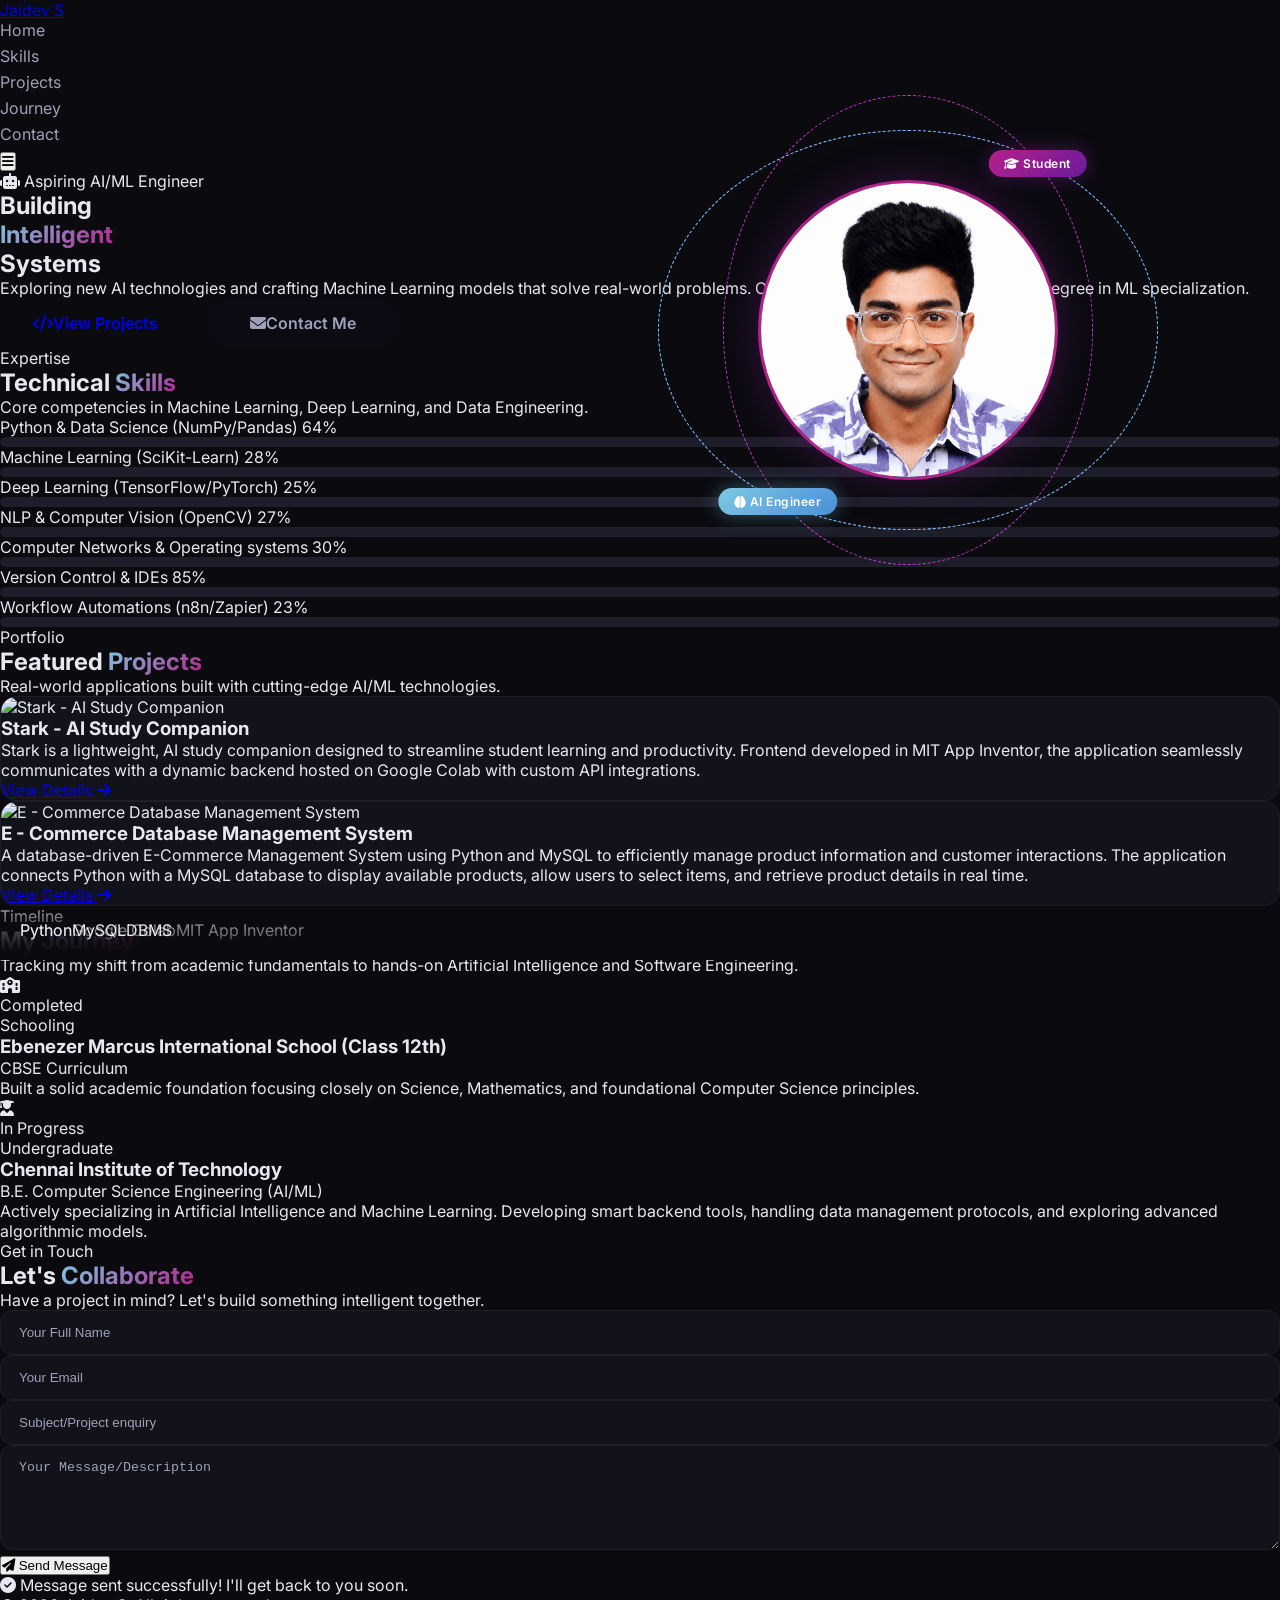
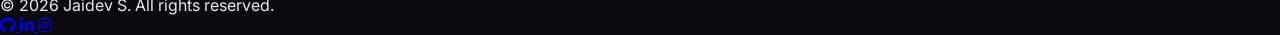
==== commit a90a5301: "fix : alignment fixed" ====
--- a/Portfolio/portfolio.html
+++ b/Portfolio/portfolio.html
@@ -31,7 +31,7 @@
             </button>
         </nav>
         <!-- Mobile menu -->
-        <div id="mobile-menu" class="hidden md:hidden bg-[#12121a] border-t border-[#1e1e2a] px-6 py-4">
+        <div id="mobile-menu"class="mobile-menu md:hidden bg-[#12121a] border-l border-[#1e1e2a]">
             <ul id="mobile-nav-list" class="flex flex-col gap-4"></ul>
         </div>
     </header>
--- a/Portfolio/portfolio.css
+++ b/Portfolio/portfolio.css
@@ -40,6 +40,7 @@
         background: var(--accent-purple);
     }
 
+    /*------------------------------------------------------------------------------------------------------------------------------------*/
 
     /* Profile circle container */
 
@@ -155,6 +156,7 @@
         }
     }
 
+    /*------------------------------------------------------------------------------------------------------------------------------------*/
 
     /* Progress bars */
 
@@ -172,6 +174,7 @@
         width: 0;
     }
 
+    /*------------------------------------------------------------------------------------------------------------------------------------*/
 
     /* Project cards */
 
@@ -213,6 +216,7 @@
         transform: translateY(0);
     }
 
+    /*------------------------------------------------------------------------------------------------------------------------------------*/
 
     /* Form */
 
@@ -236,6 +240,7 @@
         color: var(--text-secondary);
     }
 
+    /*------------------------------------------------------------------------------------------------------------------------------------*/
 
     /* Glow effects */
 
@@ -254,6 +259,7 @@
         background-clip: text;
     }
 
+    /*------------------------------------------------------------------------------------------------------------------------------------*/
 
     /* Responsive */
 
@@ -345,11 +351,13 @@
             left: 15%;
             transform: translate(-50%, 0) scale(0.9);
         }
-    }
-
+
+    }
+
+    /*------------------------------------------------------------------------------------------------------------------------------------*/
 
     /* nav-bar */
-    
+
     .nav-link {
         position: relative;
         display: inline-block;
@@ -383,4 +391,233 @@
 
     .nav-link:hover::after {
         width: 100%;
+    }
+
+
+/* ==========================
+   Mobile Slide Menu
+========================== */
+
+.mobile-menu{
+    position:fixed;
+    top:65px;          /* Height of navbar */
+    right:0;
+    width:250px;
+    height:calc(100vh - 72px);
+
+    background:#12121a;
+
+    transform:translateX(100%);
+    transition:transform .4s ease;
+
+    z-index:999;
+
+    padding:30px;
+
+    overflow-y:auto;
+}
+
+.mobile-menu.active{
+    transform:translateX(0);
+}
+
+.mobile-menu ul{
+    display:flex;
+    flex-direction:column;
+    gap:28px;
+}
+
+.mobile-menu a{
+    font-size:18px;
+    color:#a0a0b8;
+    transition:.3s;
+}
+
+.mobile-menu a:hover{
+    color:#fff;
+    transform:translateX(8px);
+}
+
+
+
+    /*------------------------------------------------------------------------------------------------------------------------------------*/
+
+    /* Buttons Container */
+
+    .hero-buttons {
+        display: flex;
+        gap: 18px;
+        flex-wrap: wrap;
+    }
+
+    .hero-btn {
+        width: 190px;
+        /* Smaller width */
+        height: 50px;
+        /* Same height */
+
+        display: flex;
+        align-items: center;
+        justify-content: center;
+
+        border-radius: 999px;
+        font-weight: 600;
+        text-decoration: none;
+
+        flex-shrink: 0;
+    }
+
+    .hero-btn-inner {
+        width: 100%;
+        height: 100%;
+
+        display: flex;
+        align-items: center;
+        justify-content: center;
+
+        border-radius: 999px;
+        background: #0b0b14;
+        color: #a0a0b8;
+
+        transition: .3s;
+    }
+
+    .hero-btn:hover .hero-btn-inner {
+        color: white;
+    }
+
+    /*------------------------------------------------------------------------------------------------------------------------------------*/
+
+    /* Tablets */
+
+    @media (max-width: 992px) {
+
+        .hero-buttons {
+            justify-content: center;
+        }
+
+        .hero-btn {
+            min-width: 200px;
+        }
+
+    }
+
+    /*------------------------------------------------------------------------------------------------------------------------------------*/
+
+    /* Mobile */
+
+    @media (max-width:768px) {
+
+        .hero-buttons {
+            flex-direction: column;
+            align-items: center;
+        }
+
+        .hero-btn {
+            width: 230px;
+        }
+
+    }
+
+    /*------------------------------------------------------------------------------------------------------------------------------------*/
+
+    /* Small phones */
+
+    @media (max-width: 480px) {
+
+        .hero-btn {
+            max-width: 280px;
+            padding: 14px 18px;
+            font-size: 15px;
+        }
+
+        .hero-btn i {
+            margin-right: 8px;
+        }
+
+    }
+
+    /*------------------------------------------------------------------------------------------------------------------------------------*/
+
+    /* Very small phones */
+
+    @media (max-width: 360px) {
+
+        .hero-btn {
+            max-width: 250px;
+            font-size: 14px;
+            padding: 12px 16px;
+        }
+
+    }
+
+    /*------------------------------------------------------------------------------------------------------------------------------------*/
+
+    /* Back To Top Button */
+
+    #backToTop {
+        position: fixed;
+        bottom: 30px;
+        right: 30px;
+        width: 55px;
+        height: 55px;
+        border-radius: 50%;
+        background: linear-gradient(135deg, #9c27b0, #7ec8e3);
+        color: #fff;
+        display: flex;
+        align-items: center;
+        justify-content: center;
+        text-decoration: none;
+        font-size: 22px;
+        z-index: 1000;
+
+        opacity: 0;
+        visibility: hidden;
+        transform: translateY(20px);
+
+        transition: all .35s ease;
+        box-shadow: 0 8px 25px rgba(126, 200, 227, .35);
+    }
+
+    #backToTop:hover {
+        transform: translateY(-5px) scale(1.08);
+        box-shadow: 0 12px 35px rgba(156, 39, 176, .45);
+    }
+
+    #backToTop.show {
+        opacity: 1;
+        visibility: visible;
+        transform: translateY(0);
+    }
+
+    /*------------------------------------------------------------------------------------------------------------------------------------*/
+
+    /* Mobile */
+
+    @media (max-width:768px) {
+
+        #backToTop {
+            width: 48px;
+            height: 48px;
+            right: 20px;
+            bottom: 20px;
+            font-size: 18px;
+        }
+
+    }
+
+    /*------------------------------------------------------------------------------------------------------------------------------------*/
+
+    /* Remove Chrome Autofill Highlight forcing overide autofill*/ 
+
+    input:-webkit-autofill,
+    input:-webkit-autofill:hover,
+    input:-webkit-autofill:focus,
+    textarea:-webkit-autofill,
+    textarea:-webkit-autofill:hover,
+    textarea:-webkit-autofill:focus {
+        -webkit-box-shadow: 0 0 0px 1000px #12121a inset !important;
+        -webkit-text-fill-color: #e8e8f0 !important;
+        border: 1px solid #1e1e2a !important;
+        transition: background-color 5000s ease-in-out 0s;
     }
